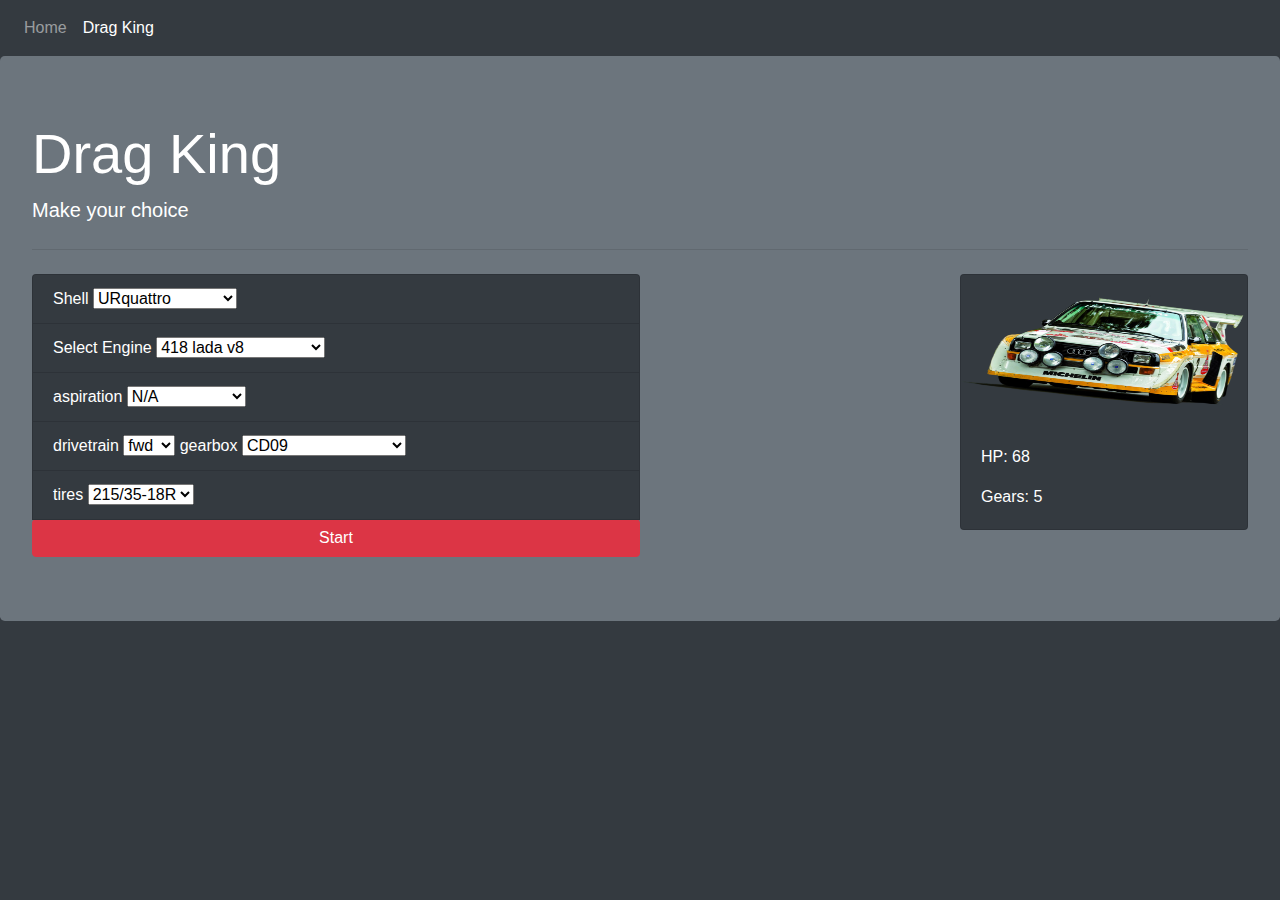
==== drgkng/index.html @ a39d55a6 "new game" ====
<!DOCTYPE html>
<html lang="en">

<head>
    <meta charset="UTF-8">
    <meta name="viewport" content="width=device-width, initial-scale=1.0">
    <meta http-equiv="X-UA-Compatible" content="ie=edge">
    <title>Drag King</title>

    <!-- Required meta tags -->
    <meta charset="utf-8" />
    <meta name="viewport" content="width=device-width, initial-scale=1, shrink-to-fit=no" />

    <!-- Bootstrap CSS -->
    <link rel="stylesheet" href="https://stackpath.bootstrapcdn.com/bootstrap/4.3.1/css/bootstrap.min.css"
        integrity="sha384-ggOyR0iXCbMQv3Xipma34MD+dH/1fQ784/j6cY/iJTQUOhcWr7x9JvoRxT2MZw1T" crossorigin="anonymous" />
    <!-- Optional JavaScript -->
    <!-- jQuery first, then Popper.js, then Bootstrap JS -->
    <script src="https://code.jquery.com/jquery-3.3.1.slim.min.js"
        integrity="sha384-q8i/X+965DzO0rT7abK41JStQIAqVgRVzpbzo5smXKp4YfRvH+8abtTE1Pi6jizo" crossorigin="anonymous">
    </script>
    <script src="https://cdnjs.cloudflare.com/ajax/libs/popper.js/1.14.7/umd/popper.min.js"
        integrity="sha384-UO2eT0CpHqdSJQ6hJty5KVphtPhzWj9WO1clHTMGa3JDZwrnQq4sF86dIHNDz0W1" crossorigin="anonymous">
    </script>
    <script src="https://stackpath.bootstrapcdn.com/bootstrap/4.3.1/js/bootstrap.min.js"
        integrity="sha384-JjSmVgyd0p3pXB1rRibZUAYoIIy6OrQ6VrjIEaFf/nJGzIxFDsf4x0xIM+B07jRM" crossorigin="anonymous">
    </script>

</head>

<body class="bg-dark">
    <nav class="navbar navbar-expand navbar-dark bg-dark">
        <div class="nav navbar-nav">
            <a class="nav-item nav-link" href="/index.html">Home </a>
            <a class="nav-item nav-link active" href="drgkng/index.html">Drag King <span
                    class="sr-only">(current)</span></a>
        </div>
    </nav>

    <div class="jumbotron bg-secondary text-white">


        <h1 class="display-4">Drag King</h1>
        <p class="lead">
            Make your choice </p>
        <hr class="my-4" />

        <div class="card float-right bg-dark overflow-hidden" style="width: 18rem;">
            <img id="carimg" class="card-img-top" src="img/quattro.png" height="150x" width="300px" alt="car image">
            <div class="card-body">
                <p class="card-text">HP: 68</p>
                <p class="card-text">Gears: 5</p>

            </div>
        </div>
        <ul class="list-group w-50">
            <li class="list-group-item bg-dark">Shell
                <select onchange="$('#carimg').attr('src', this.options[this.selectedIndex].value);">
                    <option value="img/quattro.png">URquattro</option>
                    <option value="img/mercedesw124.png">Mercedes w124</option>"
                    <option value="img/simca.png">Simca 1307 GTS</option>
                    <option value="img/volvo245.png">Volvo 245</option>
                    <option value="img/trabant601.png">Trabant 601</option>
                    <option value="img/ranchero.png">Ford ranchero</option>
                    <option value="img/F103.png">DKW F103</option>
                    <option value="img/AE85.png">AE85</option>
                    <option value="img/mini.png">Mini Cooper</option>



                </select>
            </li>
            <li class="list-group-item bg-dark">Select Engine
                <select>
                    <option value="v8">418 lada v8</option>
                    <option value="rotary">1.2TDI 3L Everymod</option>
                    <option value="zundapp">Zündapp 9-092</option>
                    <option value="b230f">b230F</option>
                    <option value="1.8t"> vag 1.8t</option>
                    <option value="LSX">LSX biturbo</option>
                    <option value="rotary">3 Rotor 20B</option>
                    <option value="D24">D24TIC</option>

                </select>
            </li>

            <li class=" list-group-item bg-dark"> aspiration

                <select>
                    <option value="na">N/A</option>
                    <option value="turbo">Turbo</option>
                    <option value="supercharger">Supercharger</option>
                </select>


            <li class=" list-group-item bg-dark"> drivetrain

                <select>
                    <option value="fwd">fwd</option>
                    <option value="rwd">rwd</option>
                    <option value="awd">awd</option>
                </select>
                gearbox
                <select>
                    <option value="fwd">CD09</option>
                    <option value="rwd">ZF</option>
                    <option value="awd">sönderskrapad m90</option>
                </select>
            </li>

            <li class=" list-group-item bg-dark"> tires
                <select>
                    <option value="fwd">215/35-18R</option>
                    <option value="rwd">255/55-16R</option>
                    <option value="awd">260/50-19R</option>

                </select>
            </li>

            <button type="button" class="btn btn-danger">Start</button>

        </ul>




    </div>




</body>

</html>
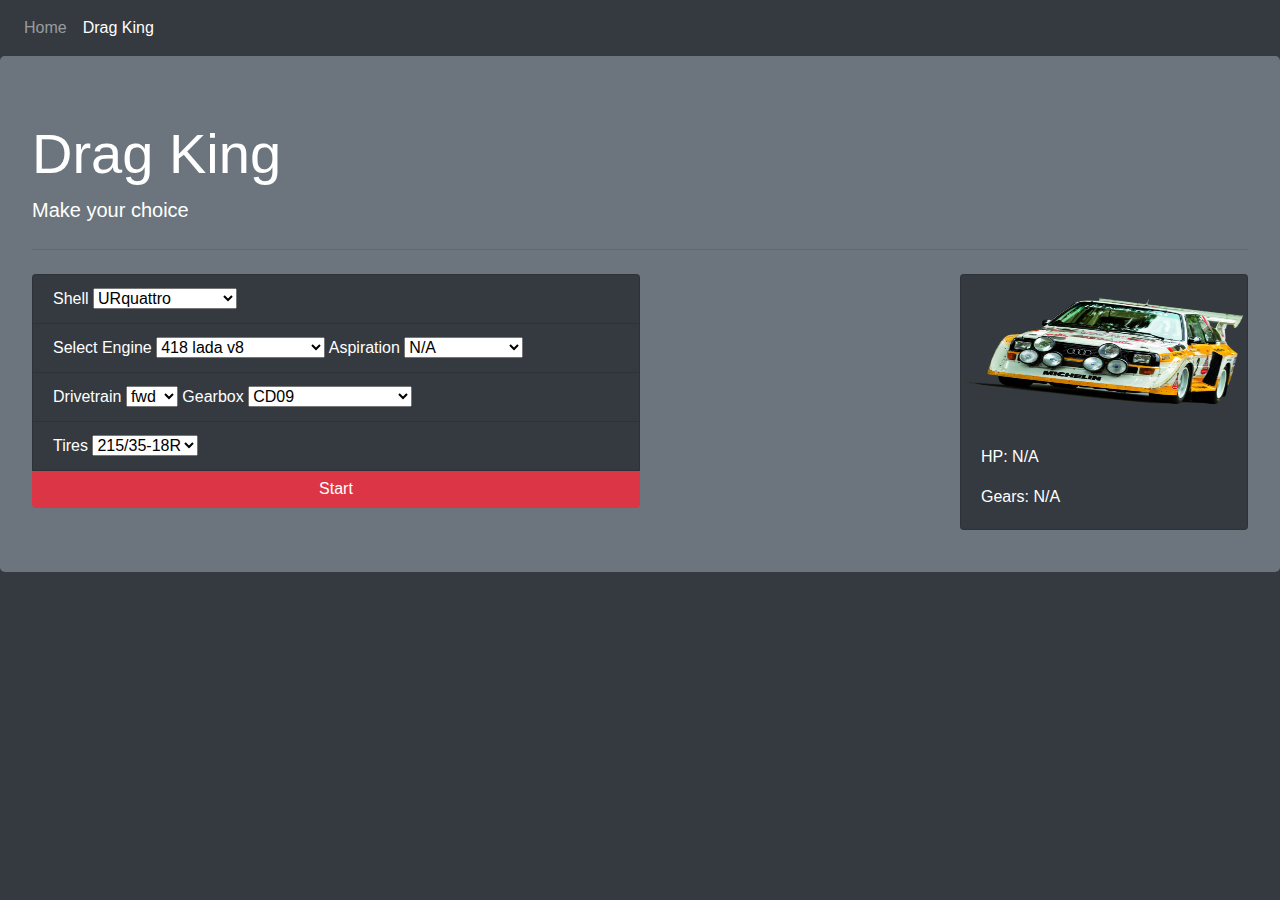
==== commit d3f370d0: "11" ====
--- a/drgkng/index.html
+++ b/drgkng/index.html
@@ -48,8 +48,8 @@
         <div class="card float-right bg-dark overflow-hidden" style="width: 18rem;">
             <img id="carimg" class="card-img-top" src="img/quattro.png" height="150x" width="300px" alt="car image">
             <div class="card-body">
-                <p class="card-text">HP: 68</p>
-                <p class="card-text">Gears: 5</p>
+                <p class="card-text">HP: N/A</p>
+                <p class="card-text">Gears: N/A</p>
 
             </div>
         </div>
@@ -82,25 +82,27 @@
                     <option value="D24">D24TIC</option>
 
                 </select>
-            </li>
 
-            <li class=" list-group-item bg-dark"> aspiration
+                Aspiration
 
                 <select>
                     <option value="na">N/A</option>
                     <option value="turbo">Turbo</option>
                     <option value="supercharger">Supercharger</option>
                 </select>
+            </li>
 
 
-            <li class=" list-group-item bg-dark"> drivetrain
+
+
+            <li class=" list-group-item bg-dark"> Drivetrain
 
                 <select>
                     <option value="fwd">fwd</option>
                     <option value="rwd">rwd</option>
                     <option value="awd">awd</option>
                 </select>
-                gearbox
+                Gearbox
                 <select>
                     <option value="fwd">CD09</option>
                     <option value="rwd">ZF</option>
@@ -108,7 +110,7 @@
                 </select>
             </li>
 
-            <li class=" list-group-item bg-dark"> tires
+            <li class=" list-group-item bg-dark"> Tires
                 <select>
                     <option value="fwd">215/35-18R</option>
                     <option value="rwd">255/55-16R</option>
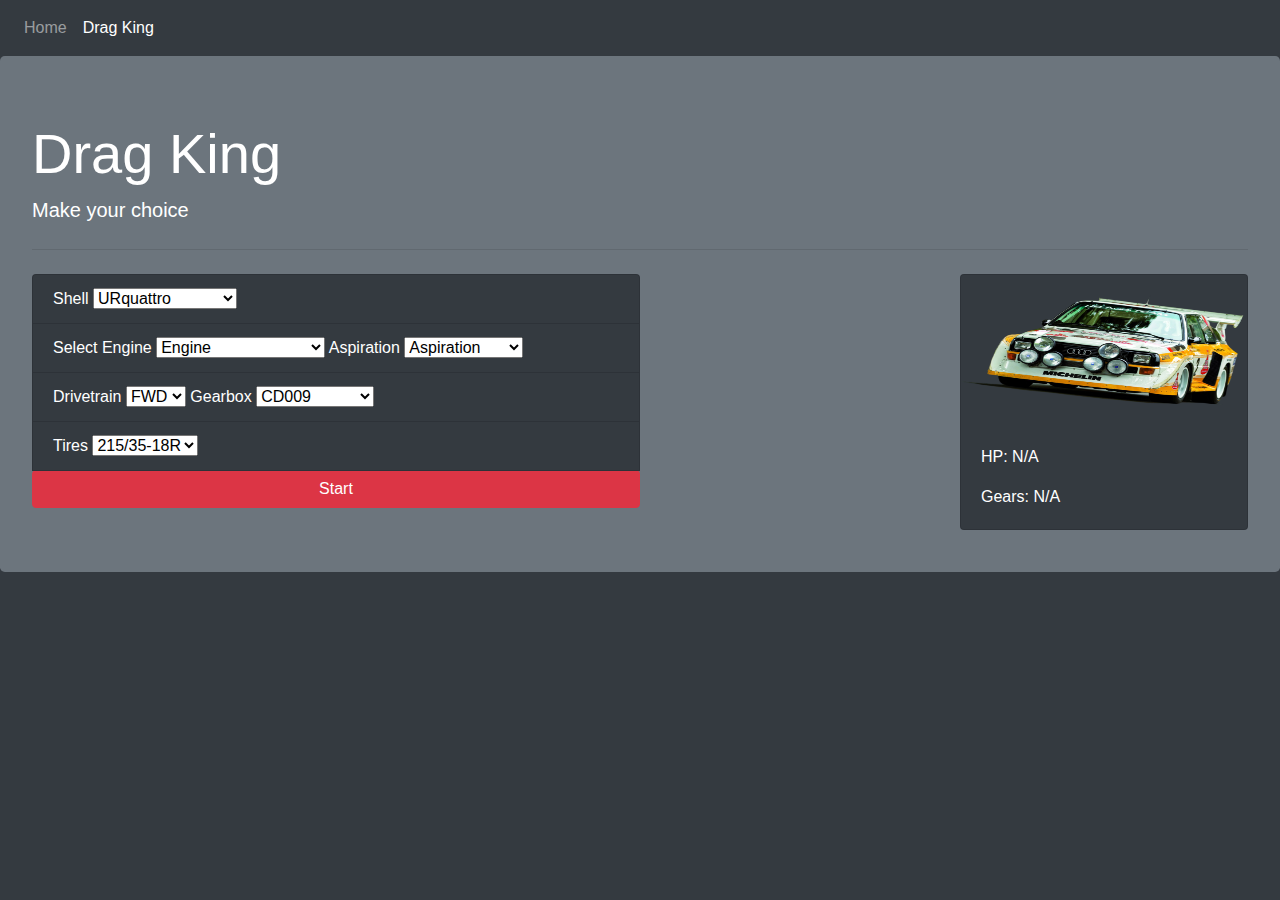
==== commit 57f5b55c: "ll" ====
--- a/drgkng/index.html
+++ b/drgkng/index.html
@@ -2,15 +2,15 @@
 <html lang="en">
 
 <head>
-    <meta charset="UTF-8">
-    <meta name="viewport" content="width=device-width, initial-scale=1.0">
-    <meta http-equiv="X-UA-Compatible" content="ie=edge">
+    <meta charset="UTF-8" />
+    <meta name="viewport" content="width=device-width, initial-scale=1.0" />
+    <meta http-equiv="X-UA-Compatible" content="ie=edge" />
     <title>Drag King</title>
 
     <!-- Required meta tags -->
     <meta charset="utf-8" />
     <meta name="viewport" content="width=device-width, initial-scale=1, shrink-to-fit=no" />
-
+    <script src="script.js"></script>
     <!-- Bootstrap CSS -->
     <link rel="stylesheet" href="https://stackpath.bootstrapcdn.com/bootstrap/4.3.1/css/bootstrap.min.css"
         integrity="sha384-ggOyR0iXCbMQv3Xipma34MD+dH/1fQ784/j6cY/iJTQUOhcWr7x9JvoRxT2MZw1T" crossorigin="anonymous" />
@@ -25,7 +25,6 @@
     <script src="https://stackpath.bootstrapcdn.com/bootstrap/4.3.1/js/bootstrap.min.js"
         integrity="sha384-JjSmVgyd0p3pXB1rRibZUAYoIIy6OrQ6VrjIEaFf/nJGzIxFDsf4x0xIM+B07jRM" crossorigin="anonymous">
     </script>
-
 </head>
 
 <body class="bg-dark">
@@ -38,23 +37,24 @@
     </nav>
 
     <div class="jumbotron bg-secondary text-white">
+        <h1 class="display-4">Drag King</h1>
+        <p class="lead">
+            Make your choice
+        </p>
+        <hr class="my-4" />
 
 
-        <h1 class="display-4">Drag King</h1>
-        <p class="lead">
-            Make your choice </p>
-        <hr class="my-4" />
 
         <div class="card float-right bg-dark overflow-hidden" style="width: 18rem;">
-            <img id="carimg" class="card-img-top" src="img/quattro.png" height="150x" width="300px" alt="car image">
+            <img id="carimg" class="card-img-top" src="img/quattro.png" height="150x" width="300px" alt="car image" />
             <div class="card-body">
-                <p class="card-text">HP: N/A</p>
-                <p class="card-text">Gears: N/A</p>
-
+                <p class="card-text" id="hp">HP: N/A</p>
+                <p class="card-text" id="gears">Gears: N/A</p>
             </div>
         </div>
         <ul class="list-group w-50">
-            <li class="list-group-item bg-dark">Shell
+            <li class="list-group-item bg-dark">
+                Shell
                 <select onchange="$('#carimg').attr('src', this.options[this.selectedIndex].value);">
                     <option value="img/quattro.png">URquattro</option>
                     <option value="img/mercedesw124.png">Mercedes w124</option>"
@@ -62,75 +62,64 @@
                     <option value="img/volvo245.png">Volvo 245</option>
                     <option value="img/trabant601.png">Trabant 601</option>
                     <option value="img/ranchero.png">Ford ranchero</option>
-                    <option value="img/F103.png">DKW F103</option>
-                    <option value="img/AE85.png">AE85</option>
+                    <option value="img/f103.png">DKW F103</option>
+                    <option value="img/ae85.png">AE85</option>
                     <option value="img/mini.png">Mini Cooper</option>
-
-
-
                 </select>
             </li>
-            <li class="list-group-item bg-dark">Select Engine
-                <select>
-                    <option value="v8">418 lada v8</option>
-                    <option value="rotary">1.2TDI 3L Everymod</option>
-                    <option value="zundapp">Zündapp 9-092</option>
-                    <option value="b230f">b230F</option>
-                    <option value="1.8t"> vag 1.8t</option>
-                    <option value="LSX">LSX biturbo</option>
-                    <option value="rotary">3 Rotor 20B</option>
-                    <option value="D24">D24TIC</option>
-
+            <li class="list-group-item bg-dark">
+                Select Engine
+                <select onchange="engine(value)">
+                    <option value="" disabled selected>Engine</option>
+                    <option value="233">418 lada v8</option>
+                    <option value="61">1.2TDI 3L Everymod</option>
+                    <option value="50">Zündapp 9-092</option>
+                    <option value="136">b230F</option>
+                    <option value="180">vag 1.8</option>
+                    <option value="476">LSX</option>
+                    <option value="300">3 Rotor 20B</option>
+                    <option value="78">D24</option>
                 </select>
 
                 Aspiration
 
-                <select>
-                    <option value="na">N/A</option>
-                    <option value="turbo">Turbo</option>
-                    <option value="supercharger">Supercharger</option>
+                <select onchange="aspiration(value)">
+                    <option value="" disabled selected>Aspiration</option>
+                    <option value="1">N/A</option>
+                    <option value="1.2">Single Turbo</option>
+                    <option value="1.15"> BiTurbo</option>
+                    <option value="1.17">Supercharger</option>
                 </select>
             </li>
 
-
-
-
-            <li class=" list-group-item bg-dark"> Drivetrain
+            <li class=" list-group-item bg-dark">
+                Drivetrain
 
                 <select>
-                    <option value="fwd">fwd</option>
-                    <option value="rwd">rwd</option>
-                    <option value="awd">awd</option>
+                    <option value="fwd">FWD</option>
+                    <option value="rwd">RWD</option>
+                    <option value="awd">AWD</option>
                 </select>
                 Gearbox
-                <select>
-                    <option value="fwd">CD09</option>
-                    <option value="rwd">ZF</option>
-                    <option value="awd">sönderskrapad m90</option>
+                <select onchange="gearbox(value)">
+                    <option value="6">CD009</option>
+                    <option value="5">ZF</option>
+                    <option value="4">Scraped m90</option>
                 </select>
             </li>
 
-            <li class=" list-group-item bg-dark"> Tires
+            <li class=" list-group-item bg-dark">
+                Tires
                 <select>
-                    <option value="fwd">215/35-18R</option>
-                    <option value="rwd">255/55-16R</option>
-                    <option value="awd">260/50-19R</option>
-
+                    <option value="18r">215/35-18R</option>
+                    <option value="16r">255/55-16R</option>
+                    <option value="19r">260/50-19R</option>
                 </select>
             </li>
 
             <button type="button" class="btn btn-danger">Start</button>
-
         </ul>
-
-
-
-
     </div>
-
-
-
-
 </body>
 
 </html>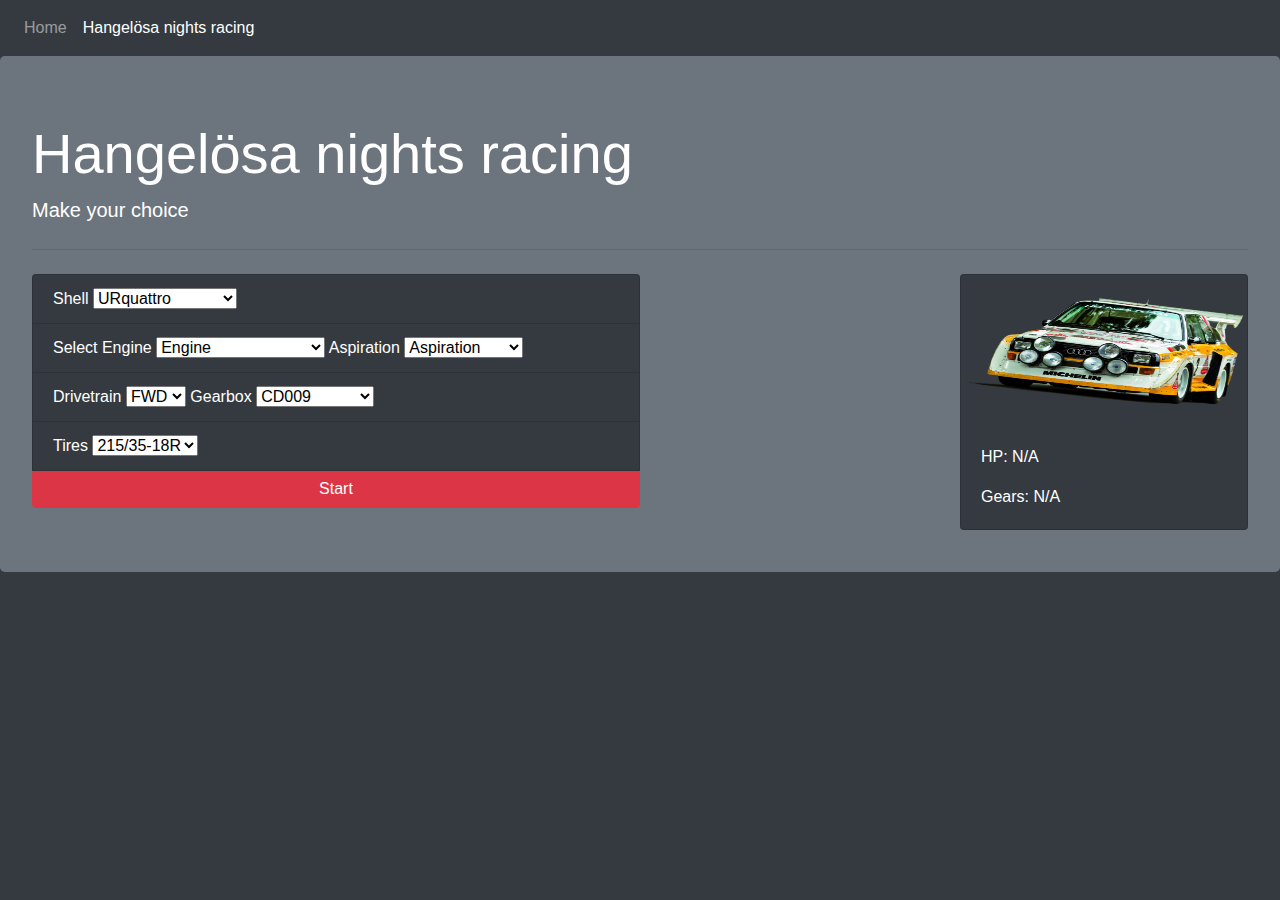
==== commit 3be14ee0: "j" ====
--- a/drgkng/index.html
+++ b/drgkng/index.html
@@ -31,13 +31,13 @@
     <nav class="navbar navbar-expand navbar-dark bg-dark">
         <div class="nav navbar-nav">
             <a class="nav-item nav-link" href="/index.html">Home </a>
-            <a class="nav-item nav-link active" href="drgkng/index.html">Drag King <span
+            <a class="nav-item nav-link active" href="drgkng/index.html">Hangelösa nights racing<span
                     class="sr-only">(current)</span></a>
         </div>
     </nav>
 
     <div class="jumbotron bg-secondary text-white">
-        <h1 class="display-4">Drag King</h1>
+        <h1 class="display-4">Hangelösa nights racing</h1>
         <p class="lead">
             Make your choice
         </p>
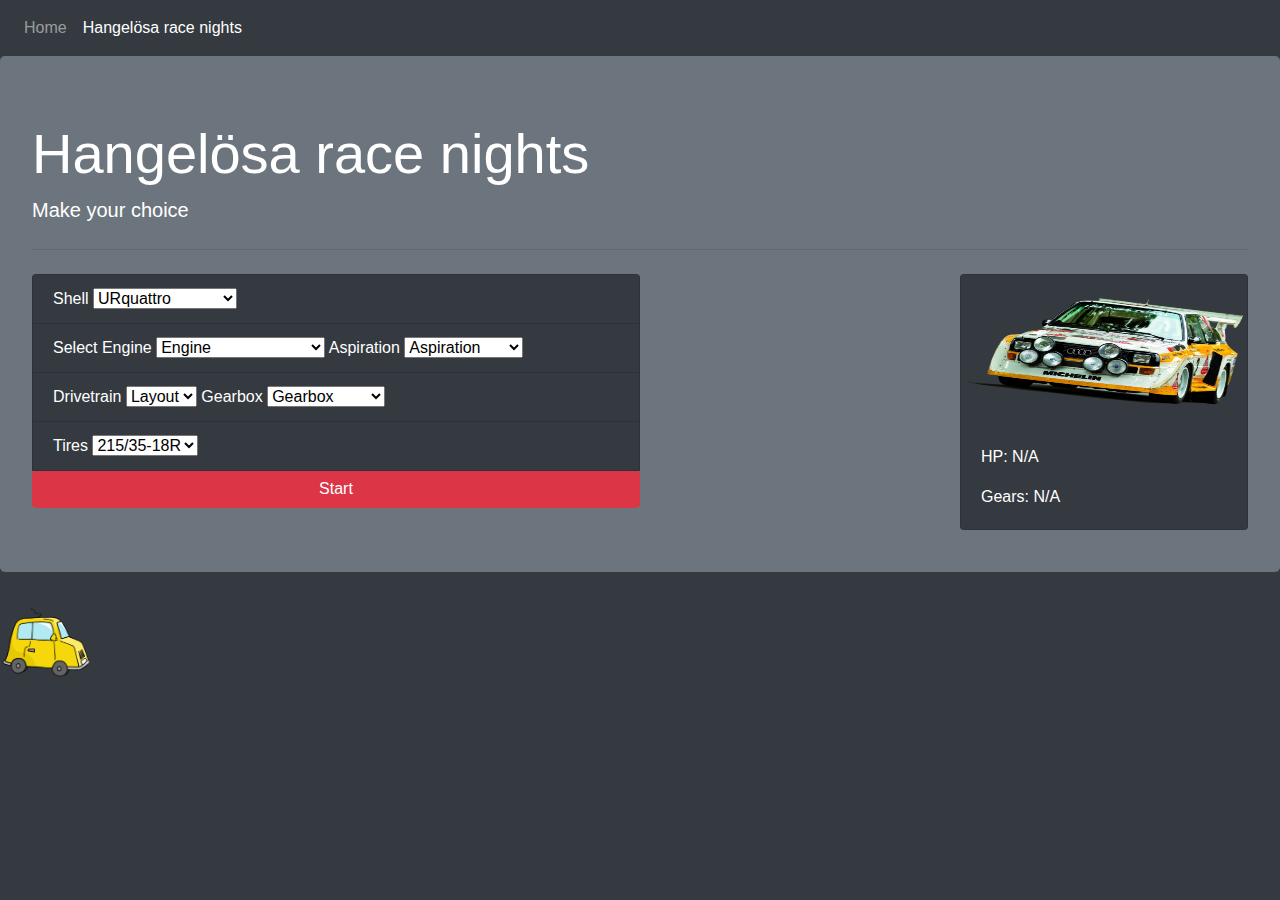
==== commit ecbfe843: "l" ====
--- a/drgkng/index.html
+++ b/drgkng/index.html
@@ -5,12 +5,13 @@
     <meta charset="UTF-8" />
     <meta name="viewport" content="width=device-width, initial-scale=1.0" />
     <meta http-equiv="X-UA-Compatible" content="ie=edge" />
-    <title>Drag King</title>
+    <title>Hangelösa race nights</title>
 
     <!-- Required meta tags -->
     <meta charset="utf-8" />
     <meta name="viewport" content="width=device-width, initial-scale=1, shrink-to-fit=no" />
     <script src="script.js"></script>
+    <link rel="stylesheet" href="style.css">
     <!-- Bootstrap CSS -->
     <link rel="stylesheet" href="https://stackpath.bootstrapcdn.com/bootstrap/4.3.1/css/bootstrap.min.css"
         integrity="sha384-ggOyR0iXCbMQv3Xipma34MD+dH/1fQ784/j6cY/iJTQUOhcWr7x9JvoRxT2MZw1T" crossorigin="anonymous" />
@@ -25,19 +26,20 @@
     <script src="https://stackpath.bootstrapcdn.com/bootstrap/4.3.1/js/bootstrap.min.js"
         integrity="sha384-JjSmVgyd0p3pXB1rRibZUAYoIIy6OrQ6VrjIEaFf/nJGzIxFDsf4x0xIM+B07jRM" crossorigin="anonymous">
     </script>
+
 </head>
 
 <body class="bg-dark">
     <nav class="navbar navbar-expand navbar-dark bg-dark">
         <div class="nav navbar-nav">
             <a class="nav-item nav-link" href="/index.html">Home </a>
-            <a class="nav-item nav-link active" href="drgkng/index.html">Hangelösa nights racing<span
+            <a class="nav-item nav-link active" href="drgkng/index.html">Hangelösa race nights<span
                     class="sr-only">(current)</span></a>
         </div>
     </nav>
 
     <div class="jumbotron bg-secondary text-white">
-        <h1 class="display-4">Hangelösa nights racing</h1>
+        <h1 class="display-4">Hangelösa race nights</h1>
         <p class="lead">
             Make your choice
         </p>
@@ -96,12 +98,14 @@
                 Drivetrain
 
                 <select>
+                    <option value="" disabled selected>Layout</option>
                     <option value="fwd">FWD</option>
                     <option value="rwd">RWD</option>
                     <option value="awd">AWD</option>
                 </select>
                 Gearbox
                 <select onchange="gearbox(value)">
+                    <option value="" disabled selected>Gearbox</option>
                     <option value="6">CD009</option>
                     <option value="5">ZF</option>
                     <option value="4">Scraped m90</option>
@@ -117,8 +121,12 @@
                 </select>
             </li>
 
-            <button type="button" class="btn btn-danger">Start</button>
+            <button type="button" onclick="drive()" class="btn btn-danger">Start</button>
         </ul>
+    </div>
+    <div class="racetrack text-white">
+
+        <img id="car" src="img/car.png" height="80px">
     </div>
 </body>
 
--- a/drgkng/style.css
+++ b/drgkng/style.css
@@ -0,0 +1,7 @@
+#animate {
+    position: relative;
+    border: 1px solid green;
+    background: yellow;
+    width: 100px;
+    height: 100px;
+}